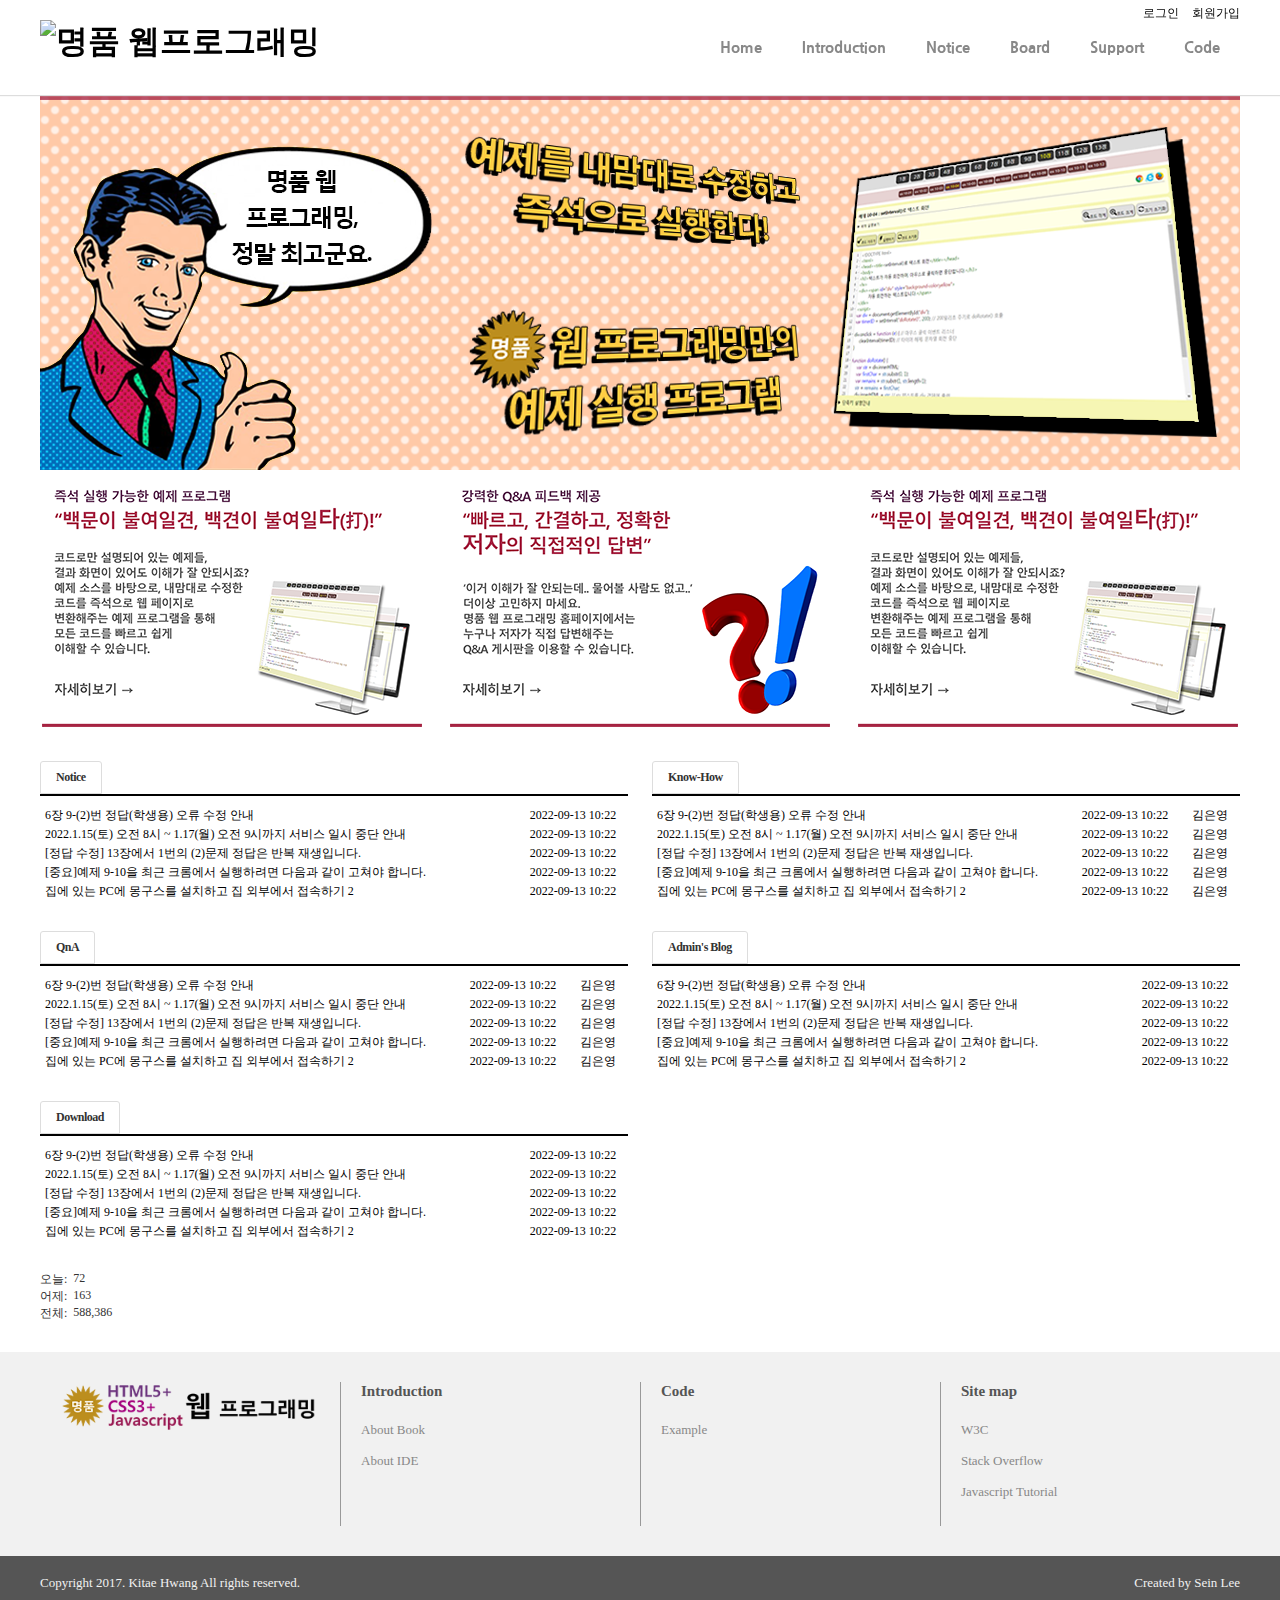
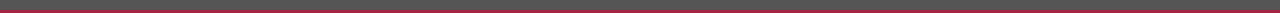
==== index.html @ 213ce094 "Add files via upload" ====
<!DOCTYPE html>
<html lang="ko">
<head>
    <meta charset="UTF-8">
    <meta name="viewport" content="width=device-width, initial-scale=1.0">
    <title>Document</title>
    <link rel="stylesheet" href="https://cdnjs.cloudflare.com/ajax/libs/font-awesome/6.4.2/css/all.min.css" integrity="sha512-z3gLpd7yknf1YoNbCzqRKc4qyor8gaKU1qmn+CShxbuBusANI9QpRohGBreCFkKxLhei6S9CQXFEbbKuqLg0DA==" crossorigin="anonymous" referrerpolicy="no-referrer" />
    <link rel="stylesheet" href="https://cdnjs.cloudflare.com/ajax/libs/animate.css/4.1.1/animate.min.css">
    <link rel="stylesheet" href="./css/index.css">
    <link rel="stylesheet" href="./css/rwd.css">

</head>
<body>
    
    <header id="header">
        <div class="cf row">
            <h1>
                <a href="./index.html"><img src="http://webprogramming.co.kr/files/attach/images/133/52e67495e598c2af819b4c7553aea96f.png" alt="명품 웹프로그래밍"></a>
            </h1>
            <div class="opennav">
                <span class="blind">메뉴 열기</span>
                <i class="fa-solid fa-bars"></i>
            </div>
            <div class="mobnav">
                <div class="member">
                    <a href="./login.html">로그인</a>
                    <a href="./join.html">회원가입</a>
                </div>
                <nav id="nav">
                    <ul class="depth1">
                        <li><a href="./index.html">Home</a></li>
                        <li><a href="#">Introduction</a>
                            <i class="fa-solid fa-chevron-down"></i>
                            <ul class="depth2">
                                <li><a href="./aboutbook.html">About Book</a></li>
                                <li><a href="#">About IDE</a></li>
                            </ul>
                        </li>
                        <li><a href="./notice.html">Notice</a></li>
                        <li><a href="#">Board</a>
                            <i class="fa-solid fa-chevron-down"></i>
                            <ul class="depth2">
                                <li><a href="#">Know-How</a></li>
                                <li><a href="#">Admin's Blog</a></li>
                                <li><a href="#">Q&amp;A</a></li>
                            </ul>
                        </li>
                        <li><a href="#">Support</a>
                            <i class="fa-solid fa-chevron-down"></i>
                            <ul class="depth2">
                                <li><a href="#">Link</a></li>
                                <li><a href="#">Download</a></li>
                            </ul>
                        </li>
                        <li><a href="./example.html">Code</a>
                            <i class="fa-solid fa-chevron-down"></i>
                            <ul class="depth2">
                                <li><a href="./example.html">Example</a></li>
                            </ul>
                        </li>
                    </ul>
                </nav>
                <div class="mobnavclose">
                    <span class="blind">메뉴 닫기</span>
                    <i class="fa-solid fa-rectangle-xmark"></i>
                </div>
            </div>
        </div>
    </header>
    
    <section id="section" class="row">
        <article>
            <img src="./images/72c171c63822db2ffdc0c3903a0578d4.png" alt="">
        </article>
        <article class="cf">
            <div><img src="./images/하단링크3.png.png" alt=""></div>
            <div><img src="./images/하단링크2.png.png" alt=""></div>
            <div><img src="./images/하단링크3.png.png" alt=""></div>
        </article>
        <article>
            <ul class="cf">
                <li>
                    <h2><a href="#">Notice</a></h2>
                    <table>
                        <tbody>
                            <tr>
                                <td>6장 9-(2)번 정답(학생용) 오류 수정 안내</td>
                                <td>2022-09-13 10:22</td>
                            </tr>
                            <tr>
                                <td>2022.1.15(토) 오전 8시 ~ 1.17(월) 오전 9시까지 서비스 일시 중단 안내</td>
                                <td>2022-09-13 10:22</td>
                            </tr>
                            <tr>
                                <td>[정답 수정] 13장에서 1번의 (2)문제 정답은 반복 재생입니다.</td>
                                <td>2022-09-13 10:22</td>
                            </tr>
                            <tr>
                                <td>[중요]예제 9-10을 최근 크롬에서 실행하려면 다음과 같이 고쳐야 합니다.</td>
                                <td>2022-09-13 10:22</td>
                            </tr>
                            <tr>
                                <td>집에 있는 PC에 몽구스를 설치하고 집 외부에서 접속하기 2</td>
                                <td>2022-09-13 10:22</td>
                            </tr>
                        </tbody>
                    </table>
                </li>
                <li>
                    <h2><a href="#">Know-How</a></h2>
                    <table>
                        <tbody>
                            <tr>
                                <td>6장 9-(2)번 정답(학생용) 오류 수정 안내</td>
                                <td>2022-09-13 10:22</td>
                                <td>김은영</td>
                            </tr>
                            <tr>
                                <td>2022.1.15(토) 오전 8시 ~ 1.17(월) 오전 9시까지 서비스 일시 중단 안내</td>
                                <td>2022-09-13 10:22</td>
                                <td>김은영</td>
                            </tr>
                            <tr>
                                <td>[정답 수정] 13장에서 1번의 (2)문제 정답은 반복 재생입니다.</td>
                                <td>2022-09-13 10:22</td>
                                <td>김은영</td>
                            </tr>
                            <tr>
                                <td>[중요]예제 9-10을 최근 크롬에서 실행하려면 다음과 같이 고쳐야 합니다.</td>
                                <td>2022-09-13 10:22</td>
                                <td>김은영</td>
                            </tr>
                            <tr>
                                <td>집에 있는 PC에 몽구스를 설치하고 집 외부에서 접속하기 2</td>
                                <td>2022-09-13 10:22</td>
                                <td>김은영</td>
                            </tr>
                        </tbody>
                    </table>
                </li>
                <li>
                    <h2><a href="#">QnA</a></h2>
                    <table>
                        <tbody>
                            <tr>
                                <td>6장 9-(2)번 정답(학생용) 오류 수정 안내</td>
                                <td>2022-09-13 10:22</td>
                                <td>김은영</td>
                            </tr>
                            <tr>
                                <td>2022.1.15(토) 오전 8시 ~ 1.17(월) 오전 9시까지 서비스 일시 중단 안내</td>
                                <td>2022-09-13 10:22</td>
                                <td>김은영</td>
                            </tr>
                            <tr>
                                <td>[정답 수정] 13장에서 1번의 (2)문제 정답은 반복 재생입니다.</td>
                                <td>2022-09-13 10:22</td>
                                <td>김은영</td>
                            </tr>
                            <tr>
                                <td>[중요]예제 9-10을 최근 크롬에서 실행하려면 다음과 같이 고쳐야 합니다.</td>
                                <td>2022-09-13 10:22</td>
                                <td>김은영</td>
                            </tr>
                            <tr>
                                <td>집에 있는 PC에 몽구스를 설치하고 집 외부에서 접속하기 2</td>
                                <td>2022-09-13 10:22</td>
                                <td>김은영</td>
                            </tr>
                        </tbody>
                    </table>
                </li>
                <li>
                    <h2><a href="#">Admin's Blog</a></h2>
                    <table>
                        <tbody>
                            <tr>
                                <td>6장 9-(2)번 정답(학생용) 오류 수정 안내</td>
                                <td>2022-09-13 10:22</td>
                            </tr>
                            <tr>
                                <td>2022.1.15(토) 오전 8시 ~ 1.17(월) 오전 9시까지 서비스 일시 중단 안내</td>
                                <td>2022-09-13 10:22</td>
                            </tr>
                            <tr>
                                <td>[정답 수정] 13장에서 1번의 (2)문제 정답은 반복 재생입니다.</td>
                                <td>2022-09-13 10:22</td>
                            </tr>
                            <tr>
                                <td>[중요]예제 9-10을 최근 크롬에서 실행하려면 다음과 같이 고쳐야 합니다.</td>
                                <td>2022-09-13 10:22</td>
                            </tr>
                            <tr>
                                <td>집에 있는 PC에 몽구스를 설치하고 집 외부에서 접속하기 2</td>
                                <td>2022-09-13 10:22</td>
                            </tr>
                        </tbody>
                    </table>
                </li>
                <li>
                    <h2><a href="#">Download</a></h2>
                    <table>
                        <tbody>
                            <tr>
                                <td>6장 9-(2)번 정답(학생용) 오류 수정 안내</td>
                                <td>2022-09-13 10:22</td>
                            </tr>
                            <tr>
                                <td>2022.1.15(토) 오전 8시 ~ 1.17(월) 오전 9시까지 서비스 일시 중단 안내</td>
                                <td>2022-09-13 10:22</td>
                            </tr>
                            <tr>
                                <td>[정답 수정] 13장에서 1번의 (2)문제 정답은 반복 재생입니다.</td>
                                <td>2022-09-13 10:22</td>
                            </tr>
                            <tr>
                                <td>[중요]예제 9-10을 최근 크롬에서 실행하려면 다음과 같이 고쳐야 합니다.</td>
                                <td>2022-09-13 10:22</td>
                            </tr>
                            <tr>
                                <td>집에 있는 PC에 몽구스를 설치하고 집 외부에서 접속하기 2</td>
                                <td>2022-09-13 10:22</td>
                            </tr>
                        </tbody>
                    </table>
                </li>
            </ul>
        </article>
        <article>
            <dl class="cf">
                <dt>오늘:</dt>
                <dd>72</dd>
                <dt>어제:</dt>
                <dd>163</dd>
                <dt>전체:</dt>
                <dd>588,386</dd>
            </dl>
        </article>
    </section>

    <footer id="footer">
        <div class="bottom-menu">
           <div class="row cf">
                <h1>
                    <a href="#">
                        <img src="./images/0947241214cca482b8ec463d7446b8d3.png" alt="">
                    </a>
                </h1>
                <div>
                    <ul class="depth1 cf">
                        <li><a href="#">Introduction</a>
                            <ul class="depth2">
                                <li><a href="#">About Book</a></li>
                                <li><a href="#">About IDE</a></li>
                            </ul>
                        </li>
                        <li><a href="#">Code</a>
                            <ul class="depth2">
                                <li><a href="#">Example</a></li>
                            </ul>
                        </li>
                        <li><a href="#">Site map</a>
                            <ul class="depth2">
                                <li><a href="#">W3C</a></li>
                                <li><a href="#">Stack Overflow</a></li>
                                <li><a href="#">Javascript Tutorial</a></li>
                            </ul>
                        </li>
                    </ul>
                </div>
           </div>
        </div>
        <div class="company-info">
            <div class="row cf">
                <span>Copyright 2017. Kitae Hwang All rights reserved.</span>
                <span>Created by Sein Lee</span>
            </div>
        </div>
    </footer>

</body>
</html>
---- css/index.css ----
@charset "utf-8";
@import url('https://fonts.googleapis.com/css2?family=Nanum+Gothic&display=swap');
* { padding:0; margin:0; box-sizing:border-box }
ul, ol { list-style: none; }
a { text-decoration:none; color:inherit }
.cf::after { content:''; display:block; clear:both }
img { max-width:100%; }
table { width:100%; border-collapse:collapse; table-layout: fixed; }
.row { max-width:1200px; margin:0 auto; }
button { border:none; cursor:pointer; }
::placeholder { font-size:13px; color:red }
.blind { position:absolute; width:1px; height:1px; overflow:hidden;
    line-height:0px; text-indent:-9999px; font-size:0px; }


#header { border:0px solid #000; 
     padding:0px 0; position:sticky; top:0; z-index:999; background:#fff; box-shadow:0 1px 1px #ddd;   }
#header .opennav { display:none; }
#header .mobnavclose { display:none; }

#header h1 { float:left; margin-top:20px } 
#header nav { float:right; }
#header .member { position:absolute; top:5px; right:0; font-size:12px;
    z-index:9999;
}
#header .member a { margin-left:10px }
#header > div { position:relative; }

nav .depth1 > li { font-size:15px; color:#888888; 
    font-weight:900; 
    font-family: 'Nanum Gothic', sans-serif;
    padding:40px 20px; 
    float:left; 
    position:relative;
    transition:all 0.5s; 
} 
nav .depth1 > li > i { display:none }
nav .depth1 > li:hover {color:#000; }
nav .depth2 { position:absolute; top:100%; left:0; border:1px solid #000;
    width:220px; background:#333; padding:20px 0; 
    border-top:3px solid #cda25a;
    display:none; z-index:999;
    /* transition:all 0.5s;  */
}
nav .depth1 > li:hover .depth2 { display:block }

nav .depth2 li { font-size:13px; color:#9d9d9d; line-height:3 }
nav .depth2 li a { display:block; padding:0 20px; }
nav .depth2 li:hover { color:#cda25a }

/* 메인화면 섹션 */
#section { position:relative;  }
#section article:nth-child(2) > div {
    width:32%; float:left; 
    border:0px solid #000;
    text-align:center; overflow:hidden;
}
#section article:nth-child(2) > div img {
    transition:all 0.5s; 
    transform:scale(1)
}
#section article:nth-child(2) > div:hover img {
    transform:scale(0.95)
}

#section article:nth-child(2) > div:nth-child(2) {
    margin:0 2%; 
}

#section article:nth-child(3) ul li { width:49%; float:left; margin-top:30px; }
#section article:nth-child(3) ul li:nth-child(odd) { margin-right:2% }
#section article:nth-child(3) ul li h2 { font-size:12px; color:#333; border-bottom:2px solid #000; margin-bottom:10px }
#section article:nth-child(3) ul li h2 a {border:1px solid #ddd; padding:8px 15px; display:inline-block; letter-spacing:-0.5px; border-radius:3px 3px 0 0; }
#section article:nth-child(3) ul li h2 a:hover { text-decoration:underline }
#section article:nth-child(3) ul li table {border:0px solid #000; font-size:12px; table-layout: fixed;}
#section article:nth-child(3) ul li table td {border:0px solid #000; padding:1px 5px; white-space:nowrap; overflow:hidden; text-overflow: ellipsis;  }
#section article:nth-child(3) ul li table td:nth-child(2) {width:110px; text-align:center;  }
#section article:nth-child(3) ul li table td:nth-child(3) {width:60px; text-align:center;  }

#section article:nth-child(4) { padding:30px 0;  }
#section article:nth-child(4) dl { font-size:12px; color:#333; }
#section article:nth-child(4) dl dt { float:left; clear:both; padding-right:0.5em; }
#section article:nth-child(4) dl dd { float:left; }

#footer .bottom-menu { padding:30px 0; background:#f1f1f1}
#footer .bottom-menu h1 { width:25%; float:left; padding:0 20px;  }
#footer .bottom-menu h1 img {
    /* transition:all 0.5s;  */
    animation:slideInDown 1s infinite;
    /* animation-name:slideInDown;
    animation-duration: 1s;
    animation-timing-function: ease;
    animation-iteration-count: infinite;
    animation-direction: alternate;
    animation-delay:0s;
    animation-fill-mode: both; */
}
#footer .bottom-menu h1:hover img {
    /* transform:translate(0px, 10px) scale(0.8) rotate(10deg) skew(30deg); */
    animation-play-state: paused;
}


#footer .bottom-menu .row div { width:75%; float:left;  }
#footer .bottom-menu .depth1 > li { width:33.33%; float:left; 
    padding:0 20px;
    border-left:1px solid #999; 
    height:144px; 
}
#footer .bottom-menu .depth1 > li > a { font-size:15px; color:#555; font-weight:bold  }
#footer .bottom-menu .depth2 { margin:20px 0 0; }
#footer .bottom-menu .depth2 li { margin:13px 0; }
#footer .bottom-menu .depth2 li a { font-size:13px; color:#888; font-weight:normal;  }
#footer .company-info { background:#555; padding:19px; font-size:13px; color:#f1f1f1; border-bottom: 3px solid rgb(166, 36, 67); }
#footer .company-info span:nth-child(1) { float:left; }
#footer .company-info span:nth-child(2) { float:right; }


/* aboutbook 화면 스타일 */
#aboutbook { font-size:14px; line-height:1.6; padding:30px 0; }
#aboutbook article:nth-child(1) { border-bottom:1px solid #9d9d9d; }
#aboutbook article:nth-child(1) p { margin-bottom:20px }
#aboutbook article:nth-child(1) p:nth-child(1) strong { 
    font-size:26px; color:#b22222;
    display:block; }
#aboutbook article:nth-child(1) p:nth-child(3) span {
    color:#000080; font-weight:bold; }

#aboutbook article:nth-child(2) {
    padding:30px 0
}
#aboutbook article:nth-child(2) .content {
    margin-top:30px; 
}
#aboutbook article:nth-child(2) .content h2 {
    font-size:18px; color:#800080
}
#aboutbook article:nth-child(2) .content p {
    margin-left:40px; 
}
#aboutbook article:nth-child(2) .content p span { display:block; }


/* notice 게시판 */
#notice { padding:30px 0}
#notice .title { padding:20px 0}
#notice .title h2 { font-size:16px; color:#555; line-height:22px; position:relative; padding-left:20px;  }
#notice .title h2 span { display:inline-block; width:12px; height:22px; background:#db7093; border-radius:2px;  position:absolute; top:0; left:0 }
#notice .title p { font-size:11px; color:#888; position:relative;padding-left:20px; margin-top:3px; line-height:12px; }
#notice .title p span { display:inline-block; width:12px; height:12px; background:#db7093; opacity:0.7;  border-radius:2px;  position:absolute; top:0; left:0 }

#notice .board col:nth-child(1) { width:43px }
#notice .board col:nth-child(2) { width:auto }
#notice .board col:nth-child(3) { width:54px }
#notice .board col:nth-child(4) { width:80px }
#notice .board col:nth-child(5) { width:56px }
#notice .board table { font-size:12px; color:#555;
    border-top:1px solid #ccc;
    border-bottom:1px solid #ccc;
}
#notice .board table thead { 
    background: linear-gradient(to bottom,#fff,#F9F9F9);
}
#notice .board table th { font-size:11px; color:#333; padding:9px 0px; border-bottom:1px solid #bbb; }
#notice .board table td { padding:8px 0px; text-align:center }
#notice .board table tbody tr { 
    border-top:1px solid #eee;
}
#notice .board table td:nth-child(2) { text-align:left; padding:8px; white-space:nowrap; overflow:hidden; text-overflow:ellipsis }
#notice .board table tbody tr:hover {    background: #F9F9F9; }
#notice .btn { font-size:11px; color:#333; margin-top:20px  }
#notice .btn a { display:inline-block; padding: 0px 12px;
    height:27px; 
    line-height: 24px; border:1px solid #CCC;
    background: #FCFCFC; letter-spacing: -1px;
    border-radius:3px; text-shadow: 0 1px 0 #FFF;
    vertical-align:middle; 
}
#notice .btn a:hover {
    border-color: #AAA;
    box-shadow: 0 1px 4px rgba(0,0,0,.2);
}
#notice .btn i { 
    font-size: 14px;
    vertical-align: middle;
    color: #9791B9;
    text-shadow: 1px 1px 0 rgba(0,0,0,.1)
}
#notice .btn .searchbox { display:inline-block; vertical-align:middle;  }
#notice .btn .searchbox fieldset { display:inline-block; 
    padding: 0;
    line-height: 24px; border:1px solid #CCC;
    background: #FCFCFC; letter-spacing: -1px;
    border-radius:3px; text-shadow: 0 1px 0 #FFF; 
    position:relative; height:27px; 
}
#notice .btn .searchbox legend { display:none }
#notice .btn .searchbox fieldset input { border:none;
    height:24px; width:140px; display:none; 
}
#notice .btn .searchbox fieldset input:focus { outline-color:#db7093 }
#notice .btn .searchbox fieldset button { border:none; background:none; margin-left:12px;  }
#notice .btn .searchbox fieldset label { margin-right:12px }
#notice .btn .searchbox fieldset:hover {
    border-color: #AAA;
    box-shadow: 0 1px 4px rgba(0,0,0,.2);
}

#notice .btn select { border:none; font-size:11px; color:#333; height:25px; background:none; }
#notice .btn select:focus {outline-color:#db7093 }

/* example.html 페이지 */
#example .chapter { background:#dddddd; border-radius:8px; padding:10px; margin:30px 0 10px; text-align:center }
#example .chapter li { 
    display:inline-block; 
    margin:3px }
#example .chapter li a { 
    display:inline-block; 
    width: 58px;
    height: 33px; line-height:33px;
    color: white;
    background-color: rgb(51, 51, 51);
    font-size: 19px;
    border-radius: 8px;
    text-align:center;
}
#example .chapter li.active a {
    color:yellow;
}
#example .subchapter ul { background:#e7d3d3; padding:7px; 
    margin:10px 0; text-align:center;  border-radius: 8px;
    display:none; 
}
#example .subchapter ul.active { display:block; }
#example .subchapter ul li { display:inline-block; 
    margin:3px }
#example .subchapter ul li a {
    display:inline-block; 
    width: 62px;
    height: 24px; line-height:24px;
    color: white;
    background-color: #653333;
    font-size: 13px;
    border-radius: 6px;
    text-align:center;
}

#example .chapterContent {
    background:rgb(246,246,180);
    padding:10px; 
    border-radius:8px;
    margin-bottom:30px; 
 }
 #example #contentBox .contentList {
    display:none
 }
 #example #contentBox .contentList.active {
    display:block
 } 
 #example #contentBox .contentList .content { display:none } 
 #example #contentBox .contentList.active .content.active { display:block } 


#example #contentBox .contentList .content .title {
    background:#ffffe6;
    padding:10px;
    margin:10px 0; 
    border-radius:8px;
 }
#example #contentBox .contentList .content .title > div { border-bottom:1px solid #ddd; padding-bottom:10px; margin-bottom:10px }
#example #contentBox .contentList .content .title > div h2 { float:left; font-size:17px;  }
#example #contentBox .contentList .content .title > div div { float:right }
#example #contentBox .contentList .content .title details {
    font-size:13.5px; 
}
#example #contentBox .contentList .content .buttons {
    background:#ffffe6;
    padding:10px;
    margin:10px 0; 
    border-radius:8px;
    font-size:13.5px
}
#example #contentBox .contentList .content .buttons > div:nth-child(1) { float:left; }
#example #contentBox .contentList .content .buttons > div:nth-child(2) { float:right; }
#example #contentBox .contentList .content .buttons > div:nth-child(1) button { background:#e0e0a1; padding:7px 3px 3px;
    border: 1px solid rgb(150, 150, 110);
    box-shadow: 2px 2px 2px rgba(0, 0, 0, 0.4);
    border-radius: 8px;
}
#example #contentBox .contentList .content .buttons > div:nth-child(2) button { background:#e0e0e0; padding:7px 3px 3px;
    border: 1px solid rgb(150, 150, 150);
    box-shadow: 2px 2px 2px rgba(0, 0, 0, 0.4);
    border-radius: 8px;
}


/* login.html 페이지 */
#login .loginbox { max-width:450px; margin:50px auto }
#login .loginbox fieldset { border:none }
#login .loginbox legend { display:none }
#login .loginbox input { width:100%; border:none; 
    border-bottom:1px solid #000; height:36px; outline:none }
#login .loginbox input:focus { border-bottom-color:blue }
#login .loginbox form p { position:relative; margin:40px 0; }
#login .loginbox form label { position:absolute; top:0; left:0; }
#login .loginbox form label.on { position:absolute; top:-12px; left:0;
    font-size:12px; color:blue
}   
#login .loginbox form .btn { text-align:center; }
#login .loginbox form .btn button {
    width:280px; height:44px; background-color:#ededed; border-radius:50px;
}
#login .loginbox .sns_login { margin-top:30px }
#login .loginbox .sns_login li a {
    display:block; height:54px; line-height:54px; text-align:center;
    color:#fff; border-radius:5px; 
    margin:5px 0;
}
#login .loginbox .sns_login li:nth-child(1) a {
    background:#ffea26 url(../images/ico_kakao.png) no-repeat 10px center/50px 50px; color:#000;
}
#login .loginbox .sns_login li:nth-child(2) a {
    background:#00c300 url(../images/ico_naver.png) no-repeat 10px center/50px 50px;
}
#login .loginbox .sns_login li:nth-child(3) a {
    background:#405ea9 url(../images/ico_face.png) no-repeat 10px center/50px 50px;
}
#login .loginbox .sns_login li:nth-child(4) a {
    background:#888888 url(../images/ico_cellphone.png) no-repeat 10px center/50px 50px;
}


/* join.html 회원가입페이지 */
#join { margin:30px auto }
.appForm fieldset { border:none }
.appForm legend { display:none }
.appForm .nopilsoo { 
    padding-left:12px; 
}
.appForm .info_pilsoo {
    padding-bottom:10px; 
    border-bottom:2px solid #000; 
    font-size:15px; color:#f00;}
.appForm .pilsoo_item::before {content:"*"; 
    padding-right:8px; position:relative; top:4px; 
    font-weight:bold; font-size:17px; color:#f00;}
.appForm .app_list { padding:15px 0;
    border-bottom:1px solid #ddd }
.appForm .app_list li { padding:8px 0}   
.appForm .app_list li .tit_lbl { 
    float:left; width:150px; line-height:42px;  
    font-weight:bold; font-size:17px; letter-spacing: -2px;}  
.appForm .app_list li .app_content {float:right; width:calc(100% - 150px); } 
.appForm input[type=text],
.appForm input[type=password],
.appForm input[type=date] { height:45px; 
    border:1px solid #ccc; width:100%; padding:0 10px; 
    transition:all 0.5s
}
.appForm input[type=text]:hover,
.appForm input[type=password]:hover,
.appForm input[type=date]:hover { background:pink; border-color:red }

.appForm input.w160 { width:160px }   
.appForm  select { width:160px; height:45px;
    border:1px solid #ccc; padding:10px;
    appearance: none; 
    background:url(../images/ico_selectArr.png) no-repeat right center;
 }
 .appForm .idcheck {
    display:inline-block;
    height:45px; 
    line-height:45px; 
    padding:0 10px;
    background:#aaa;
    border-radius:10px; 
    font-size:14px; color:#fff; 
}
.appForm #pwdarea { position:relative; }
.appForm #pwdarea .pwdhint {
    position:absolute; top:0; left:0; 
    padding:15px 0 15px 10px; 
    width:100%; font-size:14px; color:#f00; 
    background:lime; transition:all 0.5s; 
}
.appForm #pwdarea .pwdhint.on {
    padding:0px 0 0px 10px; 
    color:blue; top:-14px;
}
.appForm .radio_area,
.appForm .checkbox_area { height:45px; } 
.appForm .css-radio,
.appForm .css-checkbox { display:none } 
.appForm .css-radio + label,
.appForm .css-checkbox + label { margin-right:15px; 
    padding-left:20px; 
    margin-top:13px; display:inline-block;
}
.appForm .css-radio + label {
    background:url(../images/bg_radio.png) no-repeat 0 0px;
    height:15px; line-height:15px; 
}
.appForm .css-radio:checked + label {
    background-position:0 -50px;
}
.appForm .css-checkbox + label {
    background:url(../images/bg_checkbox.png) no-repeat 0 0px/15px auto;
    height:15px; line-height:15px; 
}
.appForm .css-checkbox:checked + label {
    background-position:0 -15px;
}
.appForm #content_lbl { width:100%; height:245px; 
    border: 1px solid #ccc;
    padding: 10px;
    resize:unset;
}
.appForm .btn_line { text-align:center; margin:30px 0;  }
.appForm .btn_line button {
    background:#384d75; 
    font-size:20px; color:#fff;
    width:125px; height:50px; 
    border-radius:5px; 
}
---- css/rwd.css ----
@media screen and (max-width:1024px) {

   #header { border:0px solid #000; 
        padding:0px 0; position:sticky; top:0; z-index:999; background:#fff; box-shadow:0 1px 1px #ddd;   }
   #header .opennav { display:block; 
        position:absolute; top:0px; left:10px;
        font-size:20px; }
   #header .mobnavclose { display:block; 
        position:absolute; top:-2px; left:300px; 
   }     
   #header .mobnavclose i { font-size:40px }

   #header h1 { float:none; margin-top:20px; text-align:center; } 
   #header h1 img { width:200px; }

   #header .mobnav { display:block; position:fixed; 
        top:0; left:-340px; height:100%; width:340px; 
        background:rgba(0,0,0,0.2);
        transition:all 0.5s; 
    }
    #header .mobnav.on { display:block; position:fixed; 
        top:0; left:0%; height:100%; width:100%; 
        background:rgba(0,0,0,0.2)
    }
   #header nav { float:none; 
    background:#fff; width:300px; 
    height:calc(100% - 50px);
    overflow-y:auto; 
    }
   #header .member { position:static;  
    /* top:5px; right:0;  */
        font-size:12px;
       z-index:9999; 
       background:#fff;
       height:50px; width:300px;
       line-height:50px; 
       border-bottom:1px solid #ddd; 
   }
   #header .member a { margin-left:10px }
   #header > div { position:relative; }
   nav .depth1 { overflow:hidden }
   nav .depth1 > li { font-size:15px; color:#888888; 
       font-weight:900; 
       font-family: 'Nanum Gothic', sans-serif;
       padding:0px 20px; 
       margin:20px 0; 
       float:none; 
       position:relative;
       transition:all 0.5s; 
   } 
   nav .depth1 > li > i { display:block; position:absolute; top:0; right:20px; cursor:pointer}
   nav .depth1 > li:hover {color:#000; }
   nav .depth2 { position:static; 
        /* top:100%; left:0;  */
        border:1px solid #000;
       width:100%; background:#333; padding:10px 0; 
       margin-top:10px; 
       border-top:3px solid #cda25a;
       display:none; z-index:999;
       /* transition:all 0.5s;  */
   }
   nav .depth1 > li:hover .depth2 { display:none }
   
   nav .depth2 li { font-size:13px; color:#9d9d9d; line-height:3 }
   nav .depth2 li a { display:block; padding:0 20px; }
   nav .depth2 li:hover { color:#cda25a }
   
   /* 메인화면 섹션 */
   #section { position:relative;  }
   #section article:nth-child(2) > div {
       width:32%; float:left; 
       border:0px solid #000;
       text-align:center; overflow:hidden;
   }
   #section article:nth-child(2) > div img {
       transition:all 0.5s; 
       transform:scale(1)
   }
   #section article:nth-child(2) > div:hover img {
       transform:scale(0.95)
   }
   
   #section article:nth-child(2) > div:nth-child(2) {
       margin:0 2%; 
   }
   
   #section article:nth-child(3) ul li { width:100%; float:left; margin-top:30px; }
   #section article:nth-child(3) ul li:nth-child(odd) { margin-right:0% }
   /* #section article:nth-child(3) ul li h2 { font-size:12px; color:#333; border-bottom:2px solid #000; margin-bottom:10px }
   #section article:nth-child(3) ul li h2 a {border:1px solid #ddd; padding:8px 15px; display:inline-block; letter-spacing:-0.5px; border-radius:3px 3px 0 0; }
   #section article:nth-child(3) ul li h2 a:hover { text-decoration:underline } */
   /* #section article:nth-child(3) ul li table {border:0px solid #000; font-size:12px; table-layout: fixed;}
#section article:nth-child(3) ul li table td {border:0px solid #000; padding:1px 5px; white-space:nowrap; overflow:hidden; text-overflow: ellipsis;  }
#section article:nth-child(3) ul li table td:nth-child(2) {width:110px; text-align:center;  }
#section article:nth-child(3) ul li table td:nth-child(3) {width:60px; text-align:center;  } */
   
   #section article:nth-child(4) { padding:30px 0;  }
   #section article:nth-child(4) dl { font-size:12px; color:#333; }
   #section article:nth-child(4) dl dt { float:left; clear:both; padding-right:0.5em; }
   #section article:nth-child(4) dl dd { float:left; }
   
   #footer .bottom-menu { padding:30px 0; background:#f1f1f1}
   #footer .bottom-menu h1 { width:25%; float:left; padding:0 20px;  }
   #footer .bottom-menu h1 img {
       /* transition:all 0.5s;  */
       animation:slideInDown 1s infinite;
       /* animation-name:slideInDown;
       animation-duration: 1s;
       animation-timing-function: ease;
       animation-iteration-count: infinite;
       animation-direction: alternate;
       animation-delay:0s;
       animation-fill-mode: both; */
   }
   #footer .bottom-menu h1:hover img {
       /* transform:translate(0px, 10px) scale(0.8) rotate(10deg) skew(30deg); */
       animation-play-state: paused;
   }
   
   
   #footer .bottom-menu .row div { width:75%; float:left;  }
   #footer .bottom-menu .depth1 > li { width:33.33%; float:left; 
       padding:0 20px;
       border-left:1px solid #999; 
       height:144px; 
   }
   #footer .bottom-menu .depth1 > li > a { font-size:15px; color:#555; font-weight:bold  }
   #footer .bottom-menu .depth2 { margin:20px 0 0; }
   #footer .bottom-menu .depth2 li { margin:13px 0; }
   #footer .bottom-menu .depth2 li a { font-size:13px; color:#888; font-weight:normal;  }
   #footer .company-info { background:#555; padding:19px; font-size:13px; color:#f1f1f1; border-bottom: 3px solid rgb(166, 36, 67); }
   #footer .company-info span:nth-child(1) { float:left; }
   #footer .company-info span:nth-child(2) { float:right; }
   
   
   /* aboutbook 화면 스타일 */
   #aboutbook { font-size:14px; line-height:1.6; padding:30px 0; }
   #aboutbook article:nth-child(1) { border-bottom:1px solid #9d9d9d; }
   #aboutbook article:nth-child(1) p { margin-bottom:20px }
   #aboutbook article:nth-child(1) p:nth-child(1) strong { 
       font-size:26px; color:#b22222;
       display:block; }
   #aboutbook article:nth-child(1) p:nth-child(3) span {
       color:#000080; font-weight:bold; }
   
   #aboutbook article:nth-child(2) {
       padding:30px 0
   }
   #aboutbook article:nth-child(2) .content {
       margin-top:30px; 
   }
   #aboutbook article:nth-child(2) .content h2 {
       font-size:18px; color:#800080
   }
   #aboutbook article:nth-child(2) .content p {
       margin-left:40px; 
   }
   #aboutbook article:nth-child(2) .content p span { display:block; }
   
   
   /* notice 게시판 */
   #notice { padding:30px 0}
   #notice .title { padding:20px 0}
   #notice .title h2 { font-size:16px; color:#555; line-height:22px; position:relative; padding-left:20px;  }
   #notice .title h2 span { display:inline-block; width:12px; height:22px; background:#db7093; border-radius:2px;  position:absolute; top:0; left:0 }
   #notice .title p { font-size:11px; color:#888; position:relative;padding-left:20px; margin-top:3px; line-height:12px; }
   #notice .title p span { display:inline-block; width:12px; height:12px; background:#db7093; opacity:0.7;  border-radius:2px;  position:absolute; top:0; left:0 }
   
   #notice .board col:nth-child(1) { width:43px }
   #notice .board col:nth-child(2) { width:auto }
   #notice .board col:nth-child(3) { width:54px }
   #notice .board col:nth-child(4) { width:80px }
   #notice .board col:nth-child(5) { width:56px }
   #notice .board table { font-size:12px; color:#555;
       border-top:1px solid #ccc;
       border-bottom:1px solid #ccc;
   }
   #notice .board table thead { 
       background: linear-gradient(to bottom,#fff,#F9F9F9);
   }
   #notice .board table th { font-size:11px; color:#333; padding:9px 0px; border-bottom:1px solid #bbb; }
   #notice .board table td { padding:8px 0px; text-align:center }
   #notice .board table tbody tr { 
       border-top:1px solid #eee;
   }
   #notice .board table td:nth-child(2) { text-align:left; padding:8px }
   #notice .board table tbody tr:hover {    background: #F9F9F9; }
   #notice .btn { font-size:11px; color:#333; margin-top:20px  }
   #notice .btn a { display:inline-block; padding: 0px 12px;
       height:27px; 
       line-height: 24px; border:1px solid #CCC;
       background: #FCFCFC; letter-spacing: -1px;
       border-radius:3px; text-shadow: 0 1px 0 #FFF;
       vertical-align:middle; 
   }
   #notice .btn a:hover {
       border-color: #AAA;
       box-shadow: 0 1px 4px rgba(0,0,0,.2);
   }
   #notice .btn i { 
       font-size: 14px;
       vertical-align: middle;
       color: #9791B9;
       text-shadow: 1px 1px 0 rgba(0,0,0,.1)
   }
   #notice .btn .searchbox { display:inline-block; vertical-align:middle;  }
   #notice .btn .searchbox fieldset { display:inline-block; 
       padding: 0;
       line-height: 24px; border:1px solid #CCC;
       background: #FCFCFC; letter-spacing: -1px;
       border-radius:3px; text-shadow: 0 1px 0 #FFF; 
       position:relative; height:27px; 
   }
   #notice .btn .searchbox legend { display:none }
   #notice .btn .searchbox fieldset input { border:none;
       height:24px; width:140px; display:none; 
   }
   #notice .btn .searchbox fieldset input:focus { outline-color:#db7093 }
   #notice .btn .searchbox fieldset button { border:none; background:none; margin-left:12px;  }
   #notice .btn .searchbox fieldset label { margin-right:12px }
   #notice .btn .searchbox fieldset:hover {
       border-color: #AAA;
       box-shadow: 0 1px 4px rgba(0,0,0,.2);
   }
   
   #notice .btn select { border:none; font-size:11px; color:#333; height:25px; background:none; }
   #notice .btn select:focus {outline-color:#db7093 }
   
   /* example.html 페이지 */
   #example .chapter { background:#dddddd; border-radius:8px; padding:10px; margin:30px 0 10px; text-align:center }
   #example .chapter li { 
       display:inline-block; 
       margin:3px }
   #example .chapter li a { 
       display:inline-block; 
       width: 58px;
       height: 33px; line-height:33px;
       color: white;
       background-color: rgb(51, 51, 51);
       font-size: 19px;
       border-radius: 8px;
       text-align:center;
   }
   #example .chapter li.active a {
       color:yellow;
   }
   #example .subchapter ul { background:#e7d3d3; padding:7px; 
       margin:10px 0; text-align:center;  border-radius: 8px;
       display:none; 
   }
   #example .subchapter ul.active { display:block; }
   #example .subchapter ul li { display:inline-block; 
       margin:3px }
   #example .subchapter ul li a {
       display:inline-block; 
       width: 62px;
       height: 24px; line-height:24px;
       color: white;
       background-color: #653333;
       font-size: 13px;
       border-radius: 6px;
       text-align:center;
   }
   
   #example .chapterContent {
       background:rgb(246,246,180);
       padding:10px; 
       border-radius:8px;
       margin-bottom:30px; 
    }
    #example #contentBox .contentList {
       display:none
    }
    #example #contentBox .contentList.active {
       display:block
    } 
    #example #contentBox .contentList .content { display:none } 
    #example #contentBox .contentList.active .content.active { display:block } 
   
   
   #example #contentBox .contentList .content .title {
       background:#ffffe6;
       padding:10px;
       margin:10px 0; 
       border-radius:8px;
    }
   #example #contentBox .contentList .content .title > div { border-bottom:1px solid #ddd; padding-bottom:10px; margin-bottom:10px }
   #example #contentBox .contentList .content .title > div h2 { float:left; font-size:17px;  }
   #example #contentBox .contentList .content .title > div div { float:right }
   #example #contentBox .contentList .content .title details {
       font-size:13.5px; 
   }
   #example #contentBox .contentList .content .buttons {
       background:#ffffe6;
       padding:10px;
       margin:10px 0; 
       border-radius:8px;
       font-size:13.5px
   }
   #example #contentBox .contentList .content .buttons > div:nth-child(1) { float:left; }
   #example #contentBox .contentList .content .buttons > div:nth-child(2) { float:right; }
   #example #contentBox .contentList .content .buttons > div:nth-child(1) button { background:#e0e0a1; padding:7px 3px 3px;
       border: 1px solid rgb(150, 150, 110);
       box-shadow: 2px 2px 2px rgba(0, 0, 0, 0.4);
       border-radius: 8px;
   }
   #example #contentBox .contentList .content .buttons > div:nth-child(2) button { background:#e0e0e0; padding:7px 3px 3px;
       border: 1px solid rgb(150, 150, 150);
       box-shadow: 2px 2px 2px rgba(0, 0, 0, 0.4);
       border-radius: 8px;
   }
   
   
   /* login.html 페이지 */
   #login .loginbox { max-width:450px; margin:50px auto }
   #login .loginbox fieldset { border:none }
   #login .loginbox legend { display:none }
   #login .loginbox input { width:100%; border:none; 
       border-bottom:1px solid #000; height:36px; outline:none }
   #login .loginbox input:focus { border-bottom-color:blue }
   #login .loginbox form p { position:relative; margin:40px 0; }
   #login .loginbox form label { position:absolute; top:0; left:0; }
   #login .loginbox form label.on { position:absolute; top:-12px; left:0;
       font-size:12px; color:blue
   }   
   #login .loginbox form .btn { text-align:center; }
   #login .loginbox form .btn button {
       width:280px; height:44px; background-color:#ededed; border-radius:50px;
   }
   #login .loginbox .sns_login { margin-top:30px }
   #login .loginbox .sns_login li a {
       display:block; height:54px; line-height:54px; text-align:center;
       color:#fff; border-radius:5px; 
       margin:5px 0;
   }
   #login .loginbox .sns_login li:nth-child(1) a {
       background:#ffea26 url(../images/ico_kakao.png) no-repeat 10px center/50px 50px; color:#000;
   }
   #login .loginbox .sns_login li:nth-child(2) a {
       background:#00c300 url(../images/ico_naver.png) no-repeat 10px center/50px 50px;
   }
   #login .loginbox .sns_login li:nth-child(3) a {
       background:#405ea9 url(../images/ico_face.png) no-repeat 10px center/50px 50px;
   }
   #login .loginbox .sns_login li:nth-child(4) a {
       background:#888888 url(../images/ico_cellphone.png) no-repeat 10px center/50px 50px;
   }
   
   
   /* join.html 회원가입페이지 */
   #join { margin:30px auto }
   .appForm fieldset { border:none }
   .appForm legend { display:none }
   .appForm .nopilsoo { 
       padding-left:12px; 
   }
   .appForm .info_pilsoo {
       padding-bottom:10px; 
       border-bottom:2px solid #000; 
       font-size:15px; color:#f00;}
   .appForm .pilsoo_item::before {content:"*"; 
       padding-right:8px; position:relative; top:4px; 
       font-weight:bold; font-size:17px; color:#f00;}
   .appForm .app_list { padding:15px 0;
       border-bottom:1px solid #ddd }
   .appForm .app_list li { padding:8px 0}   
   .appForm .app_list li .tit_lbl { 
       float:left; width:150px; line-height:42px;  
       font-weight:bold; font-size:17px; letter-spacing: -2px;}  
   .appForm .app_list li .app_content {float:right; width:calc(100% - 150px); } 
   .appForm input[type=text],
   .appForm input[type=password],
   .appForm input[type=date] { height:45px; 
       border:1px solid #ccc; width:100%; padding:0 10px; 
       transition:all 0.5s
   }
   .appForm input[type=text]:hover,
   .appForm input[type=password]:hover,
   .appForm input[type=date]:hover { background:pink; border-color:red }
   
   .appForm input.w160 { width:160px }   
   .appForm  select { width:160px; height:45px;
       border:1px solid #ccc; padding:10px;
       appearance: none; 
       background:url(../images/ico_selectArr.png) no-repeat right center;
    }
    .appForm .idcheck {
       display:inline-block;
       height:45px; 
       line-height:45px; 
       padding:0 10px;
       background:#aaa;
       border-radius:10px; 
       font-size:14px; color:#fff; 
   }
   .appForm #pwdarea { position:relative; }
   .appForm #pwdarea .pwdhint {
       position:absolute; top:0; left:0; 
       padding:15px 0 15px 10px; 
       width:100%; font-size:14px; color:#f00; 
       background:lime; transition:all 0.5s; 
   }
   .appForm #pwdarea .pwdhint.on {
       padding:0px 0 0px 10px; 
       color:blue; top:-14px;
   }
   .appForm .radio_area,
   .appForm .checkbox_area { height:45px; } 
   .appForm .css-radio,
   .appForm .css-checkbox { display:none } 
   .appForm .css-radio + label,
   .appForm .css-checkbox + label { margin-right:15px; 
       padding-left:20px; 
       margin-top:13px; display:inline-block;
   }
   .appForm .css-radio + label {
       background:url(../images/bg_radio.png) no-repeat 0 0px;
       height:15px; line-height:15px; 
   }
   .appForm .css-radio:checked + label {
       background-position:0 -50px;
   }
   .appForm .css-checkbox + label {
       background:url(../images/bg_checkbox.png) no-repeat 0 0px/15px auto;
       height:15px; line-height:15px; 
   }
   .appForm .css-checkbox:checked + label {
       background-position:0 -15px;
   }
   .appForm #content_lbl { width:100%; height:245px; 
       border: 1px solid #ccc;
       padding: 10px;
       resize:unset;
   }
   .appForm .btn_line { text-align:center; margin:30px 0;  }
   .appForm .btn_line button {
       background:#384d75; 
       font-size:20px; color:#fff;
       width:125px; height:50px; 
       border-radius:5px; 
   }


}

@media screen and (max-width:768px) {

    #section article:nth-child(2) > div {
        width:100%; float:left; 
        border:0px solid #000;
        text-align:center; overflow:hidden;
        margin:10px 0; 
        padding:0 10px; 
    }

    #section article:nth-child(2) > div:nth-child(2) {
        margin:10px 0%; 
    }


    #footer .bottom-menu h1 { width:100%; float:left; padding:0 20px; text-align:center;  }
    #footer .bottom-menu .row div { width:100%; float:left;  }
    #footer .bottom-menu .depth1 > li:nth-child(1) { 
        border-left:0px solid #999; 
    }


    /* 회원가입 */
    .appForm .app_list li .tit_lbl { 
        float:left; width:100%; line-height:42px;  
        font-weight:bold; font-size:17px; letter-spacing: -2px;}  
    .appForm .app_list li .app_content {float:right; width:100%; } 


    /* 공지사항 */
    #notice .board col:nth-child(1) { width:43px; display:none }
    #notice .board col:nth-child(3) { width:54px; display:none }
    #notice .board col:nth-child(5) { width:56px; display:none }

    #notice .board table th:nth-child(1) { display:none }
    #notice .board table th:nth-child(3) { display:none }
    #notice .board table th:nth-child(5) { display:none }
    #notice .board table td:nth-child(1) { display:none }
    #notice .board table td:nth-child(3) { display:none }
    #notice .board table td:nth-child(5) { display:none }

}
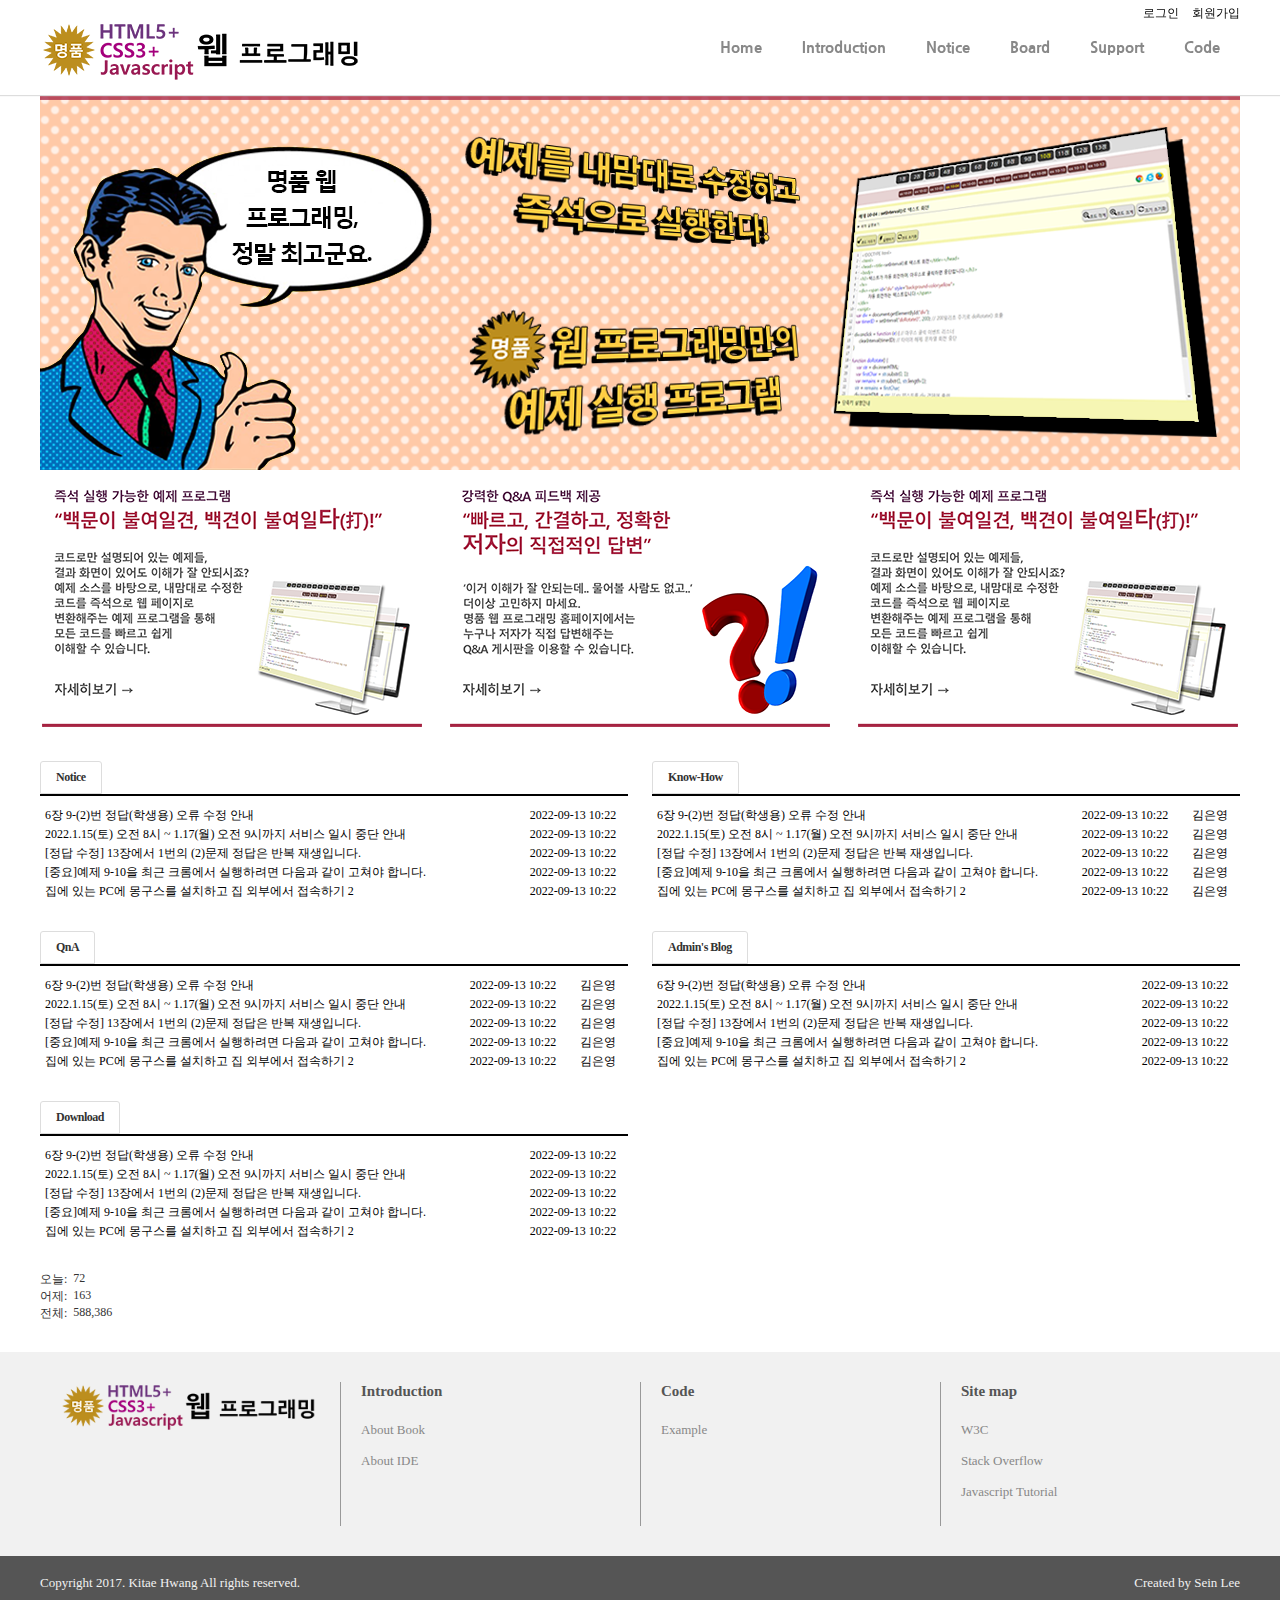
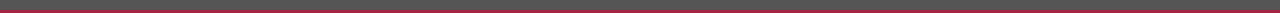
==== commit a8615cf7: "로고이미지수정" ====
--- a/index.html
+++ b/index.html
@@ -15,7 +15,7 @@
     <header id="header">
         <div class="cf row">
             <h1>
-                <a href="./index.html"><img src="http://webprogramming.co.kr/files/attach/images/133/52e67495e598c2af819b4c7553aea96f.png" alt="명품 웹프로그래밍"></a>
+                <a href="./index.html"><img src="http:./images/52e67495e598c2af819b4c7553aea96f.png" alt="명품 웹프로그래밍"></a>
             </h1>
             <div class="opennav">
                 <span class="blind">메뉴 열기</span>
@@ -279,4 +279,4 @@
     </footer>
 
 </body>
-</html>+</html>
